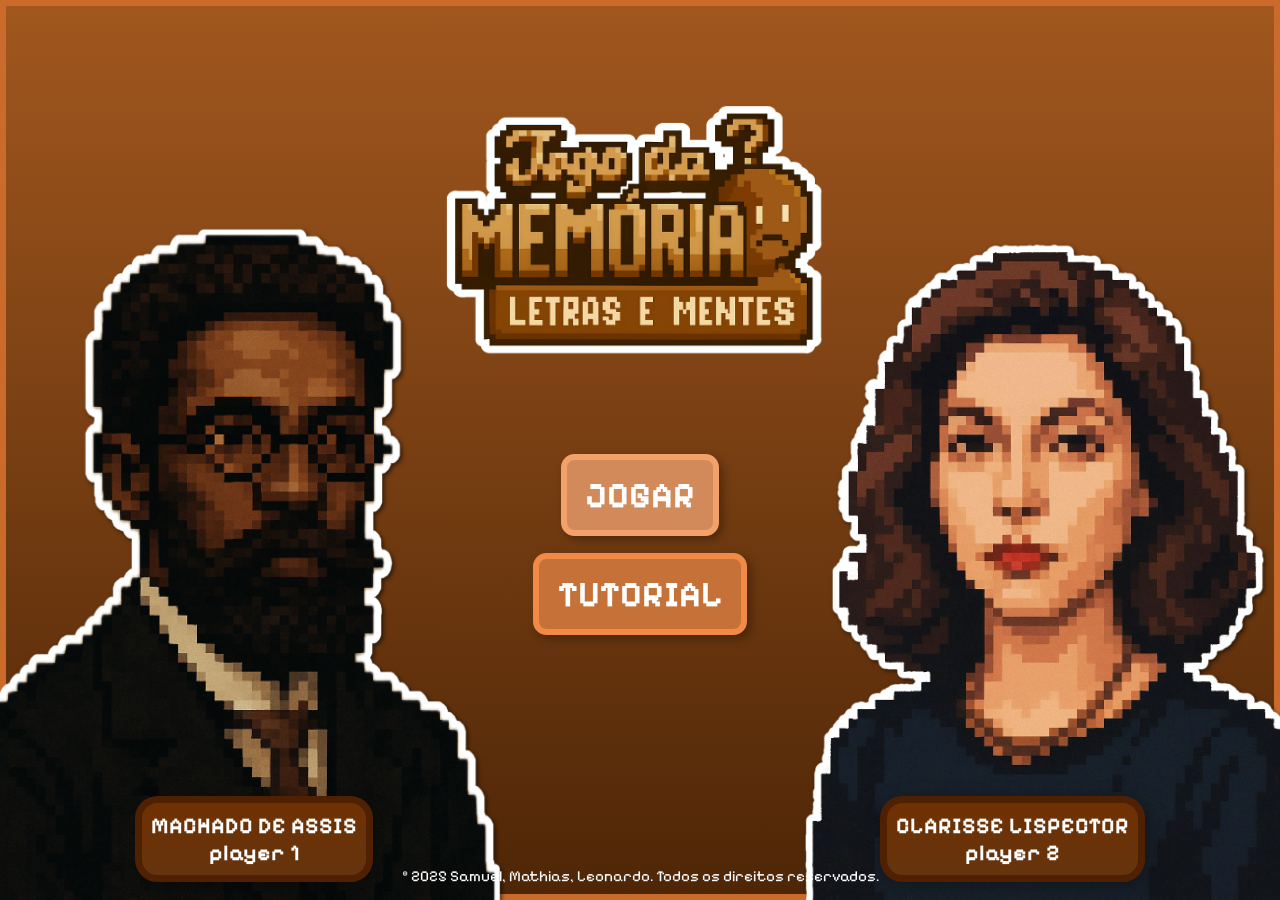
==== index.html @ 12d3b36b "Jogo da memória" ====
<!doctype html>
<html lang="pt-br">

<head>
    <meta charset="utf-8" />
    <meta name="viewport" content="width=device-width,initial-scale=1" />
    <link rel="stylesheet" href="style.css">
    <title>Tela Inicial</title>
    <link rel="preconnect" href="https://fonts.googleapis.com">
    <link rel="preconnect" href="https://fonts.gstatic.com" crossorigin>
    <link href="https://fonts.googleapis.com/css2?family=Pixelify+Sans:wght@400..700&display=swap" rel="stylesheet">
</head>

<body>
    <div id="logo">
    <img id="logo" src="logo.png" alt="Minha foto">
    </div>

    <div id="divclarisse">
    <img id="clarisse" src="clarisse.png" alt="Minha foto">
    </div>

    <div>
    <img id="machado" src="machado.png" alt="Minha foto">
    </div>

    <main>
        <div>
            <a class="linkcheio" href="jogo.html">JOGAR</a>
            <button id="xalala" popovertarget="popup" class="linkcheio">TUTORIAL</button>

        </div>
    </main>

    <div>
        <p id="copyright">
            © 2025 Samuel, Mathias, Leonardo. Todos os direitos reservados.
        </p>
    </div>

    <div id="machadonome">
        <p id="autores">
            MACHADO DE ASSIS <br>
            player 1
        </p>
    </div>

    <div id="clarissenome">
        <p id="autores">
            CLARISSE LISPECTOR <br>
            player 2
        </p>
    </div>

    <div id="popup" popover>
        No "JOGO DA MEMÓRIA: LETRAS E MENTES" os jogadores devem memorizar as cartas que aparecem e montarem todos os pares para assim ganharem o jogo. Este jogo pode tanto der jogado em multiplayer com 2 pessoas, ou sozinho. Caso mais de uma pessoa jogue, ganha aquela que descobrir todos os pare em menos tempo. Obrigado e bom jogo.
    </div>

</body>

</html>
---- style.css ----
@import url('https://fonts.googleapis.com/css2?family=Pixelify+Sans:wght@400..700&display=swap');

.linkcheio {
    position: fixed;
    top: 50%;
    left: 50%;
    transform: translate(-50%, -50%);
    display: center;
    position: fixed;
    text-align: center;
    justify-content: center;
    text-decoration: none;
    color: white;
    background: #007bff;
    padding: 12px 24px;
    border-radius: 8px;
    font-size: 18px;
    font-weight: bold;
    font-family: 'Pixelify Sans';
    margin-top: 10px;
}



html,
body {
    align-items: center;
    margin: 0;
    height: 100%;
    display: flex;
    flex-direction: column;
    background: linear-gradient(to bottom, rgb(161, 87, 30), rgb(78, 38, 7));
}

html{
    border: 6px solid #cb6b2b;
    box-sizing: border-box;
}


h1 {
    margin: 0;
    padding: 50px;
    text-align: center;
}


main {
    display: flex;
    align-items: center;
    justify-content: center;
}

.linkcheio {
    display: center;
    position: fixed;
    text-align: center;
    justify-content: center;
    margin-right: 10px;
    margin-top: 5vh;
    text-decoration: none;
    padding: 1.5vh 2vh;
    background: #d28a5b;
    color: white;
    border-radius: 1.5vh;
    font-weight: bold;
    font-size: 4vh;
    box-shadow: 4px 4px 10px rgba(0, 0, 0, 0.3);
    border: .7vh solid #f3a16b;
    z-index: 6;
}

#xalala {
    text-decoration: none;
    padding: 1.5vh 2vh;
    background: #c67138;
    color: white;
    border-radius: 1.5vh;
    font-weight: bold;
    font-size: 4vh;
    margin-top: 16vh;
    border: .7vh solid #f08a46;
}

#logo {
    margin-top: 5vh;
    width: 45vh;
    height: 40vh;
    align-items: center;
    justify-content: center;
    display: flex;
    transition: transform 0.5s ease;
    z-index: 8;
}

#logo:hover{
    transform: scale(1.15);
}

#clarisse {
    position: fixed;
    bottom: 0;
    right: 0;
    width: 53vh;
    z-index: 3;
    filter: drop-shadow(2px 2px 2px rgba(0, 0, 0, 0.561));
}

#machado {
    position: fixed;
    bottom: 0;
    left: 0;
    width: 56vh;
    z-index: 3;
    filter: drop-shadow(2px 2px 2px rgba(0, 0, 0, 0.579));
}

#copyright {
    color: white;
    font-family: 'Pixelify Sans';
    position: fixed;
    display: flex;
    bottom: 0;
    left: 50%;
    transform: translateX(-50%);
    z-index: 4;
    font-size: 1.7vh;
}

#machadonome {
    position: fixed;
    display: flex;
    bottom: 0;
    left: 0;
    color: white;
    z-index: 5;
    margin-left: 15vh;
    font-family: 'Pixelify Sans';
    text-align: center;
    background: linear-gradient(to bottom, rgb(112, 49, 2), rgb(101, 52, 14));
    padding: 1vh;
    border-radius: 2.5vh;
    margin-bottom: 2vh;
    box-shadow: 4px 4px 20px rgba(0, 0, 0, 0.3);
    font-weight: bolder;
    border: .8vh solid #502002;
    font-size: 2.5vh;
}

#clarissenome {
    position: fixed;
    display: flex;
    bottom: 0;
    right: 0;
    color: white;
    z-index: 5;
    margin-right: 15vh;
    font-family: 'Pixelify Sans';
    text-align: center;
    background: linear-gradient(to bottom, rgb(112, 49, 2), rgb(101, 52, 14));
    padding: 1vh;
    border-radius: 2.5vh;
    margin-bottom: 2vh;
    box-shadow: 4px 4px 20px rgba(0, 0, 0, 0.3);
    font-weight: bolder;
    border: .8vh solid #502002;
    font-size: 2.5vh;
}

#autores{
    margin: 0;
}


.linkcheio:hover {
    background-color: #f3a16b;
}

#xalala:hover {
    background-color: #f08a46;
    cursor: pointer;
}

#popup {
    background-color: whitesmoke;
    font-size: 5.5vh;
    margin: 100px;
    font-family: 'Pixelify Sans';
    border-radius: 20px;
    border: none;
    box-shadow: 4px 4px 20px rgba(0, 0, 0, 0.3);
    text-align: center;
    color: #502002;
}
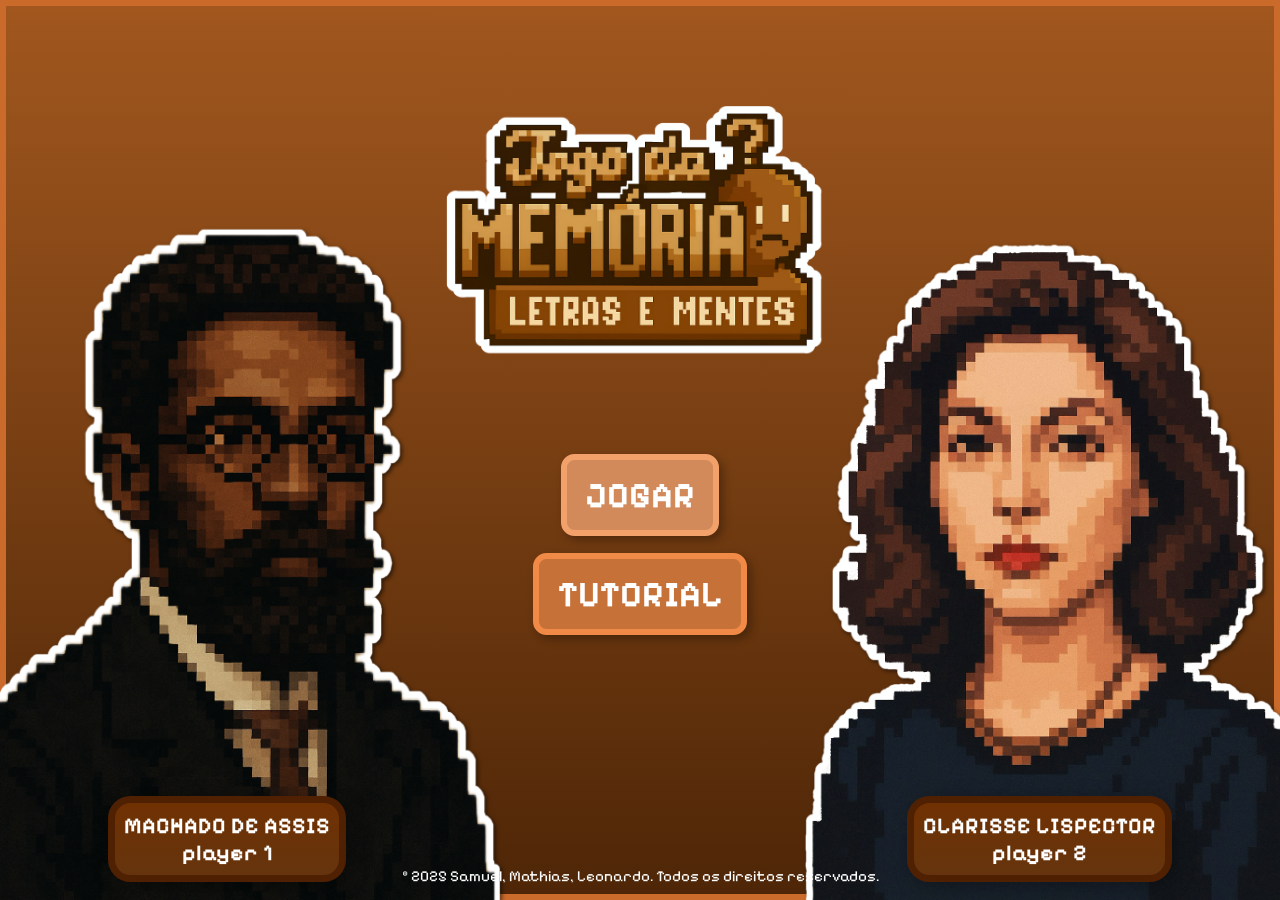
==== commit 6faf798d: "Resolvendo Bugs e erros de escrita" ====
--- a/index.html
+++ b/index.html
@@ -5,7 +5,7 @@
     <meta charset="utf-8" />
     <meta name="viewport" content="width=device-width,initial-scale=1" />
     <link rel="stylesheet" href="style.css">
-    <title>Tela Inicial</title>
+    <title>Jogo da Memória: Letras e Mentes</title>
     <link rel="preconnect" href="https://fonts.googleapis.com">
     <link rel="preconnect" href="https://fonts.gstatic.com" crossorigin>
     <link href="https://fonts.googleapis.com/css2?family=Pixelify+Sans:wght@400..700&display=swap" rel="stylesheet">
@@ -28,7 +28,6 @@
         <div>
             <a class="linkcheio" href="jogo.html">JOGAR</a>
             <button id="xalala" popovertarget="popup" class="linkcheio">TUTORIAL</button>
-
         </div>
     </main>
 
@@ -53,9 +52,7 @@
     </div>
 
     <div id="popup" popover>
-        No "JOGO DA MEMÓRIA: LETRAS E MENTES" os jogadores devem memorizar as cartas que aparecem e montarem todos os pares para assim ganharem o jogo. Este jogo pode tanto der jogado em multiplayer com 2 pessoas, ou sozinho. Caso mais de uma pessoa jogue, ganha aquela que descobrir todos os pare em menos tempo. Obrigado e bom jogo.
-    </div>
+        No JOGO DA MEMÓRIA: LETRAS E MENTES, os jogadores devem observar, memorizar e encontrar os pares correspondentes entre as cartas exibidas na tela. O jogo pode ser jogado individualmente ou em dupla. No modo multiplayer, vence o jogador que formar o maior número de pares no menor tempo possível. Desejamos a você uma ótima experiência. Bom jogo!
 
 </body>
-
 </html>
--- a/style.css
+++ b/style.css
@@ -134,7 +134,7 @@
     left: 0;
     color: white;
     z-index: 5;
-    margin-left: 15vh;
+    margin-left: 12vh;
     font-family: 'Pixelify Sans';
     text-align: center;
     background: linear-gradient(to bottom, rgb(112, 49, 2), rgb(101, 52, 14));
@@ -154,7 +154,7 @@
     right: 0;
     color: white;
     z-index: 5;
-    margin-right: 15vh;
+    margin-right: 12vh;
     font-family: 'Pixelify Sans';
     text-align: center;
     background: linear-gradient(to bottom, rgb(112, 49, 2), rgb(101, 52, 14));
